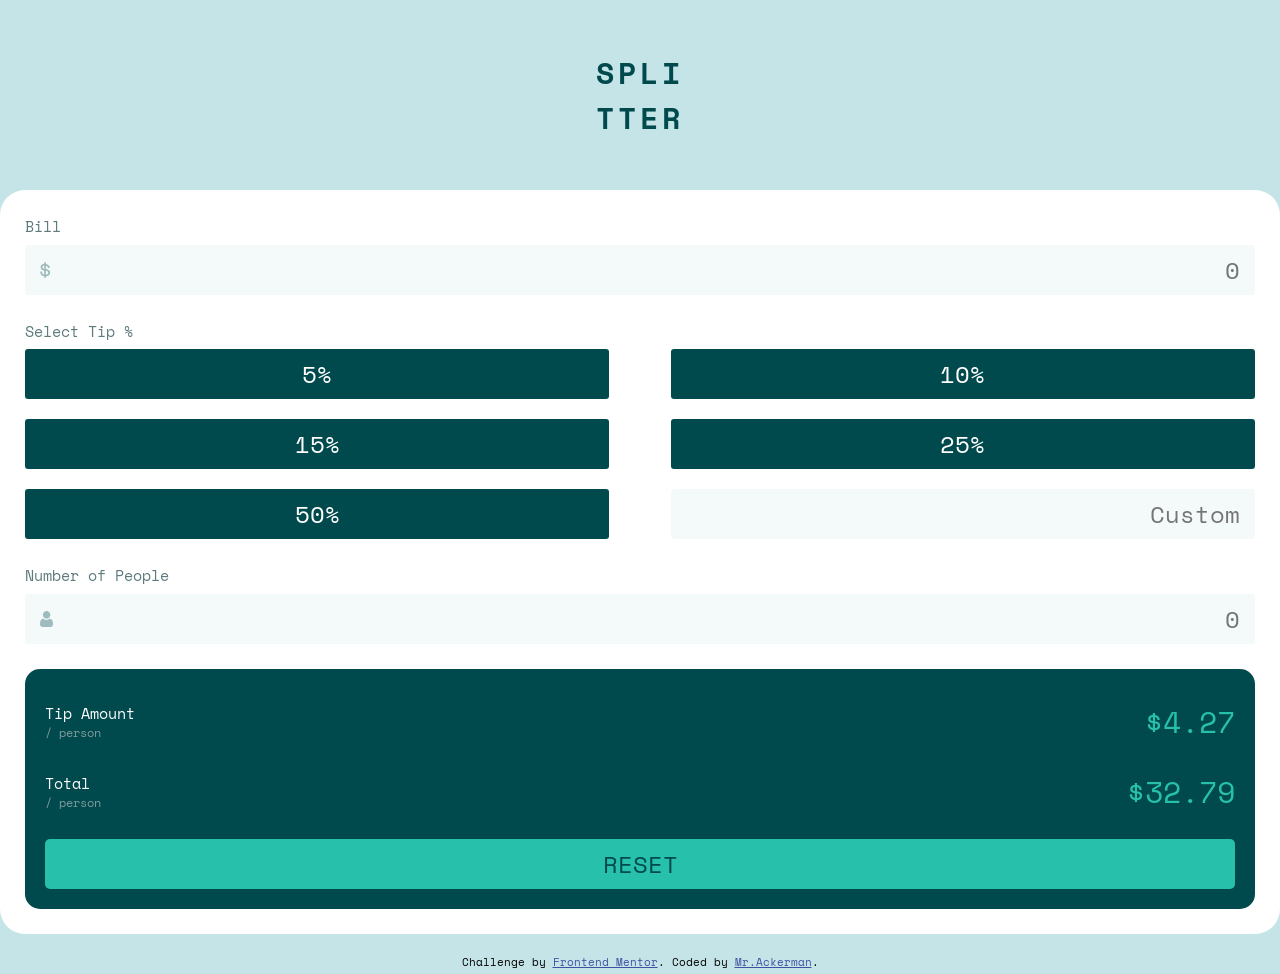
==== index.html @ e6e5ddb0 "actualizacion" ====
<!DOCTYPE html>
<html lang="en">
<head>
  <meta charset="UTF-8">
  <meta name="viewport" content="width=device-width, initial-scale=1.0"> <!-- displays site properly based on user's device -->
  <link rel="stylesheet" type="text/css" href="styles.css"/>
  <link rel="stylesheet" type="text/css" href="desktop.css" media="screen and (min-width:650px)"/>
  <link rel="icon" type="image/png" sizes="32x32" href="./images/favicon-32x32.png">
  <link rel="preconnect" href="https://fonts.googleapis.com">
  <link rel="preconnect" href="https://fonts.gstatic.com" crossorigin>
  <link href="https://fonts.googleapis.com/css2?family=Space+Mono:wght@700&display=swap" rel="stylesheet">
  <title>Frontend Mentor | Tip calculator app</title>

</head>
<body>

  <h1>SPLI<br/>TTER</h1>

  <main>
    <section class="inputsContainer">

      <section class="inputContainer">
        <label for="bill">Bill</label>
        <div class="inputIconContainer">
          <span class="inputIconBill"></span>
          <input id="bill" type="number" placeholder="0">


        </div>
        

  
      </section>
  
      <section class="inputContainer">
        <label>Select Tip %</label>
        <div class="buttonsContainer">

            <button>5%</button>
            <button>10%</button>
            <button>15%</button>
            <button>25%</button>
            <button>50%</button>
            <input type="number" id="customButton" placeholder="Custom">

        </div>

        
      </section>
  
      <section class="inputContainer">
        <label for="numberOfPeople">Number of People</label>
        <div class="inputIconContainer">
          <span class="inputIconNumberOfPeople"></span>
          <input id="numberOfPeople" type="number" placeholder="0">

        </div>
        
      </section>

    </section>

    <section class="outputsContainer">
      <div class="block1">
        <div class="block2">
          <div class="text1">Tip Amount</div>
          <div class="text2">/ person</div>
        </div>
        <div class="block3">$4.27</div>
      </div>
      <div class="block1">
        <div class="block2">
          <div class="text1">Total</div>
          <div class="text2">/ person</div>
        </div>
        <div class="block3">$32.79</div>
      </div>
      <button class="resetButton">RESET</button>


      
    </section>
  </main>

  <div class="attribution">
    Challenge by <a href="https://www.frontendmentor.io?ref=challenge" target="_blank">Frontend Mentor</a>. 
    Coded by <a href="https://www.frontendmentor.io/profile/SFCC5555">Mr.Ackerman</a>.
  </div>

  <script src="index.js"></script>
</body>
</html>
---- styles.css ----
* {
    box-sizing: border-box;
    margin: 0;
    padding: 0;
}

html {
    font-size: 62.5%;
}

:root {
    --fontOne:'Space Mono', monospace;

    --strongCyan: hsl(172, 67%, 45%);

    --veryDarkCyan: hsl(183, 100%, 15%);
    --darkGrayishCyan: hsl(186, 14%, 43%);
    --grayishCyan: hsl(184, 14%, 56%);
    --lightGrayishCyan: hsl(185, 41%, 84%);
    --veryLightGrayishCyan: hsl(189, 41%, 97%);
    --white: hsl(0, 0%, 100%);
    --purple: hsl(228, 45%, 44%);
}


body {
    font-family: var(--fontOne);
    background-color: var(--lightGrayishCyan);
    display: flex;
    flex-direction: column;
    align-items: center;
}

h1 {
    color:var(--veryDarkCyan);
    margin:50px;
    letter-spacing: 4px;
    font-size: 3rem;
}

main {
    width: 100%;
    background-color: var(--white);
    border-radius: 25px;
    padding: 25px;
}

.inputsContainer {
    display: flex;
    flex-direction: column;

}

.inputContainer {
    display: flex;
    flex-direction: column;
    margin-bottom: 25px;
}

label {
    color: var(--darkGrayishCyan);
    font-size: 1.5rem;
    margin-bottom: 7.5px;

}

input {
    background-color: var(--veryLightGrayishCyan);
    border:none;
    height: 50px;
    border-radius: 3px;
    padding: 5px 15px;
    color: var(--veryDarkCyan);
    font-family: var(--fontOne);
    font-size: 2.4rem;
    text-align: right;


}

.buttonsContainer {
    width: 100%;
    display: grid;
    grid-template-columns: repeat(2,1fr);
    grid-template-rows: repeat(3,1fr);
    grid-gap: 20px 5%;
    height: 190px;
}

#customButton {
    width: 100%;
    background-color: var(--veryLightGrayishCyan);
}


button {
    background-color: var(--veryDarkCyan);
    border: none;
    height: 50px;
    width: 100%;
    color: var(--white);
    font-size: 2.4rem;
    font-family: var(--fontOne);
    border-radius: 3px;
}

input[type=number]::-webkit-inner-spin-button { 
  -webkit-appearance: none; 
}


.outputsContainer {

    background-color: var(--veryDarkCyan);
    border-radius: 15px;
    padding: 20px;
    padding-top: 30px;
    display: flex;
    flex-direction: column;
    align-items: center;
    justify-content: space-between;

}

.block1 {
    width: 100%;
    display: flex;
    justify-content: space-between;
    align-items: center;
    margin-bottom: 25px;
}

.text1 {
    color: var(--white);
    font-size: 1.5rem;
}

.text2 {
    color: var(--grayishCyan);
    font-size: 1.2rem;
}

.block3 {
    color: var(--strongCyan);
    font-size: 3rem;
}

.resetButton {
    background-color: var(--strongCyan);
    color: var(--veryDarkCyan);
    border-radius: 5px;
}


.inputIconContainer {
    width: 100%;
    display: flex;
    flex-direction: column;
    position: relative;
}

span {

    display: inline-block;
    background-position: center;
    background-repeat: no-repeat;
    position: absolute;
    top:50%;
    translate: 15px -50%;

}

.inputIconNumberOfPeople {

    width: 13px;
    height: 16px;
    background-image: url(./images/icon-person.svg);
}

.inputIconBill {

    width: 11px;
    height: 17px;
    background-image: url(./images/icon-dollar.svg);
}


.attribution {
    font-size: 1.1rem;
    text-align: center;
    margin-top: 20px;
    margin-bottom: 4px;
}
.attribution a {
    color: var(--purple);
}
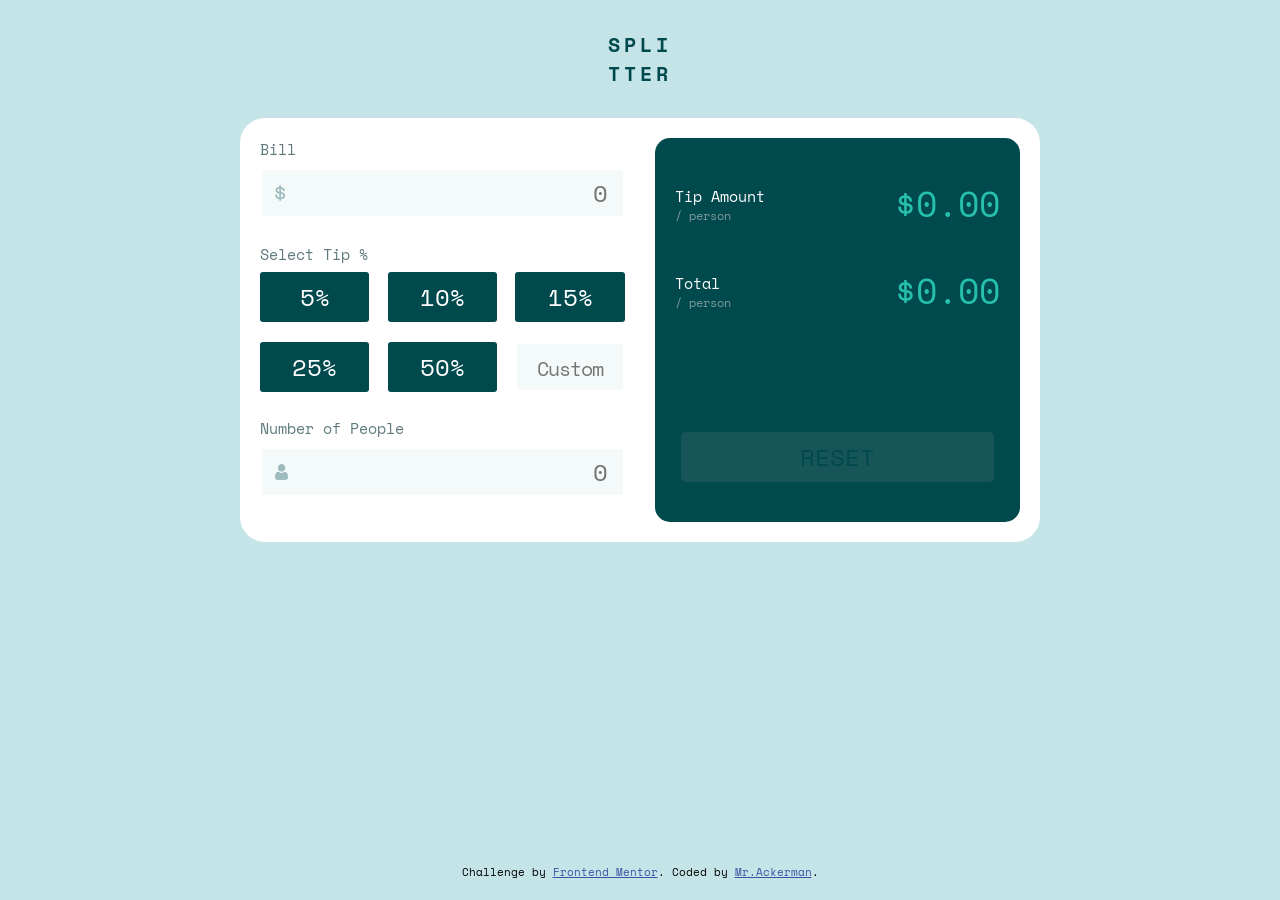
==== commit 2fd8cd4f: "actualización" ====
--- a/index.html
+++ b/index.html
@@ -4,7 +4,7 @@
   <meta charset="UTF-8">
   <meta name="viewport" content="width=device-width, initial-scale=1.0"> <!-- displays site properly based on user's device -->
   <link rel="stylesheet" type="text/css" href="styles.css"/>
-  <link rel="stylesheet" type="text/css" href="desktop.css" media="screen and (min-width:650px)"/>
+  <link rel="stylesheet" type="text/css" href="desktop.css" media="screen and (min-width:600px)"/>
   <link rel="icon" type="image/png" sizes="32x32" href="./images/favicon-32x32.png">
   <link rel="preconnect" href="https://fonts.googleapis.com">
   <link rel="preconnect" href="https://fonts.gstatic.com" crossorigin>
@@ -20,27 +20,30 @@
     <section class="inputsContainer">
 
       <section class="inputContainer">
-        <label for="bill">Bill</label>
+        <div class="errorContainer">
+          <label for="bill">Bill</label>
+          <div id="billError" class="inactive"></div>
+        </div>
         <div class="inputIconContainer">
           <span class="inputIconBill"></span>
           <input id="bill" type="number" placeholder="0">
 
-
         </div>
         
-
-  
       </section>
   
       <section class="inputContainer">
-        <label>Select Tip %</label>
+        <div class="errorContainer">
+          <label for="customButton">Select Tip %</label>
+          <div id="tipError" class="inactive"></div>
+        </div>
         <div class="buttonsContainer">
 
-            <button>5%</button>
-            <button>10%</button>
-            <button>15%</button>
-            <button>25%</button>
-            <button>50%</button>
+            <button class="tipButton" value="0.05">5%</button>
+            <button class="tipButton" value="0.1">10%</button>
+            <button class="tipButton" value="0.15">15%</button>
+            <button class="tipButton" value="0.25">25%</button>
+            <button class="tipButton" value="0.5">50%</button>
             <input type="number" id="customButton" placeholder="Custom">
 
         </div>
@@ -49,7 +52,10 @@
       </section>
   
       <section class="inputContainer">
-        <label for="numberOfPeople">Number of People</label>
+        <div class="errorContainer">
+          <label for="numberOfPeople">Number of People</label>
+          <div id="peopleError" class="inactive"></div>
+        </div>
         <div class="inputIconContainer">
           <span class="inputIconNumberOfPeople"></span>
           <input id="numberOfPeople" type="number" placeholder="0">
@@ -66,19 +72,16 @@
           <div class="text1">Tip Amount</div>
           <div class="text2">/ person</div>
         </div>
-        <div class="block3">$4.27</div>
+        <div id="tipAmountContainer" class="block3">$0.00</div>
       </div>
       <div class="block1">
         <div class="block2">
           <div class="text1">Total</div>
           <div class="text2">/ person</div>
         </div>
-        <div class="block3">$32.79</div>
+        <div id="totalContainer" class="block3">$0.00</div>
       </div>
-      <button class="resetButton">RESET</button>
-
-
-      
+      <button id="reset" class="inactiveResetButton">RESET</button>
     </section>
   </main>
 
--- a/styles.css
+++ b/styles.css
@@ -12,6 +12,7 @@
     --fontOne:'Space Mono', monospace;
 
     --strongCyan: hsl(172, 67%, 45%);
+    --cyan:hsl(172, 71%, 61%);
 
     --veryDarkCyan: hsl(183, 100%, 15%);
     --darkGrayishCyan: hsl(186, 14%, 43%);
@@ -19,9 +20,13 @@
     --lightGrayishCyan: hsl(185, 41%, 84%);
     --veryLightGrayishCyan: hsl(189, 41%, 97%);
     --white: hsl(0, 0%, 100%);
+    --softred:rgb(225, 85, 85);
     --purple: hsl(228, 45%, 44%);
 }
 
+.inactive {
+    display: none;
+}
 
 body {
     font-family: var(--fontOne);
@@ -33,7 +38,7 @@
 
 h1 {
     color:var(--veryDarkCyan);
-    margin:50px;
+    margin:45px;
     letter-spacing: 4px;
     font-size: 3rem;
 }
@@ -61,12 +66,16 @@
     color: var(--darkGrayishCyan);
     font-size: 1.5rem;
     margin-bottom: 7.5px;
-
+    cursor: pointer;
+    align-self: flex-start;
+}
+
+label:hover {
+    color: var(--grayishCyan);
 }
 
 input {
     background-color: var(--veryLightGrayishCyan);
-    border:none;
     height: 50px;
     border-radius: 3px;
     padding: 5px 15px;
@@ -74,8 +83,22 @@
     font-family: var(--fontOne);
     font-size: 2.4rem;
     text-align: right;
-
-
+    cursor: pointer;
+    border: 2px solid var(--white);
+}
+
+.errorInput, .errorInput:hover, .errorInput:focus {
+border-color: var(--softred);
+}
+
+
+input:hover {
+    border-color:var(--cyan);
+}
+
+input:focus {
+    border-color:var(--strongCyan);
+    outline-style: none;
 }
 
 .buttonsContainer {
@@ -90,10 +113,11 @@
 #customButton {
     width: 100%;
     background-color: var(--veryLightGrayishCyan);
-}
-
-
-button {
+    font-size: 2.4rem;
+}
+
+
+.tipButton {
     background-color: var(--veryDarkCyan);
     border: none;
     height: 50px;
@@ -102,7 +126,34 @@
     font-size: 2.4rem;
     font-family: var(--fontOne);
     border-radius: 3px;
-}
+    cursor: pointer;
+}
+
+.activeTipButton {
+    background-color: var(--strongCyan);
+    border: none;
+    height: 50px;
+    width: 100%;
+    color: var(--veryDarkCyan);
+    font-size: 2.4rem;
+    font-family: var(--fontOne);
+    border-radius: 3px;
+    cursor: pointer;
+}
+
+
+
+.tipButton:hover {
+    background-color: var(--cyan);
+    color: var(--veryDarkCyan);
+}
+
+
+.tipButton:focus {
+    background-color: var(--strongCyan);
+    color: var(--veryDarkCyan);
+}
+
 
 input[type=number]::-webkit-inner-spin-button { 
   -webkit-appearance: none; 
@@ -145,10 +196,43 @@
     font-size: 3rem;
 }
 
+.inactiveResetButton {
+    background-color: var(--darkGrayishCyan);
+    color: var(--veryDarkCyan);
+    border-radius: 5px;
+    opacity: 25%;
+    cursor: pointer;
+    border: none;
+    height: 50px;
+    width: 100%;
+    font-size: 2.4rem;
+    font-family: var(--fontOne);
+}
+
+.inactiveResetButton:hover {
+    background-color: var(--darkGrayishCyan);
+}
+
+.inactiveResetButton:focus {
+    background-color: var(--darkGrayishCyan);
+}
+
+
 .resetButton {
     background-color: var(--strongCyan);
     color: var(--veryDarkCyan);
     border-radius: 5px;
+    cursor: pointer;
+    border: none;
+    height: 50px;
+    width: 100%;
+    font-size: 2.4rem;
+    font-family: var(--fontOne);
+    cursor: pointer;
+}
+
+.resetButton:hover {
+    background-color: var(--cyan);
 }
 
 
@@ -184,12 +268,26 @@
     background-image: url(./images/icon-dollar.svg);
 }
 
+.errorContainer {
+    display: flex;
+    align-items: center;
+    justify-content: space-between;
+}
+
+.error {
+    color: var(--softred);
+    font-size: 1.5rem;
+    margin-bottom: 7.5px;
+    text-align: right;
+}
+
+
 
 .attribution {
     font-size: 1.1rem;
     text-align: center;
-    margin-top: 20px;
-    margin-bottom: 4px;
+    margin-top: 30px;
+    margin-bottom: 14px;
 }
 .attribution a {
     color: var(--purple);
--- a/desktop.css
+++ b/desktop.css
@@ -0,0 +1,62 @@
+
+h1 {
+    font-size: 2rem;
+    margin: 30px;
+}
+
+main {
+    width: 75%;
+    max-width: 800px;
+    min-width: 590px;
+    display: flex;
+    justify-content: space-between;
+    padding: 20px;
+}
+
+.inputsContainer {
+    width: 48%;
+}
+
+.outputsContainer {
+    width: 48%;
+    justify-content: flex-start;
+    position: relative;
+    padding-top: 40px;
+}
+
+.block3 {
+    font-size: 3.5rem;
+}
+
+.block1 {
+    margin-bottom: 35px;
+}
+
+.buttonsContainer {
+    grid-template-columns: repeat(3,1fr);
+    grid-template-rows: repeat(2,1fr);
+    height: 120px;
+}
+
+#customButton {
+    padding: 3px;
+}
+
+#customButton::placeholder {
+    font-size: 2rem;
+    letter-spacing: -1px;
+    text-align: center;
+}
+
+.inactiveResetButton, .resetButton {
+    position:absolute;
+    width: 86%;
+    bottom: 40px;
+
+}
+
+.attribution {
+    position: absolute;
+    top: 96%;
+    margin-top: 0px;
+}
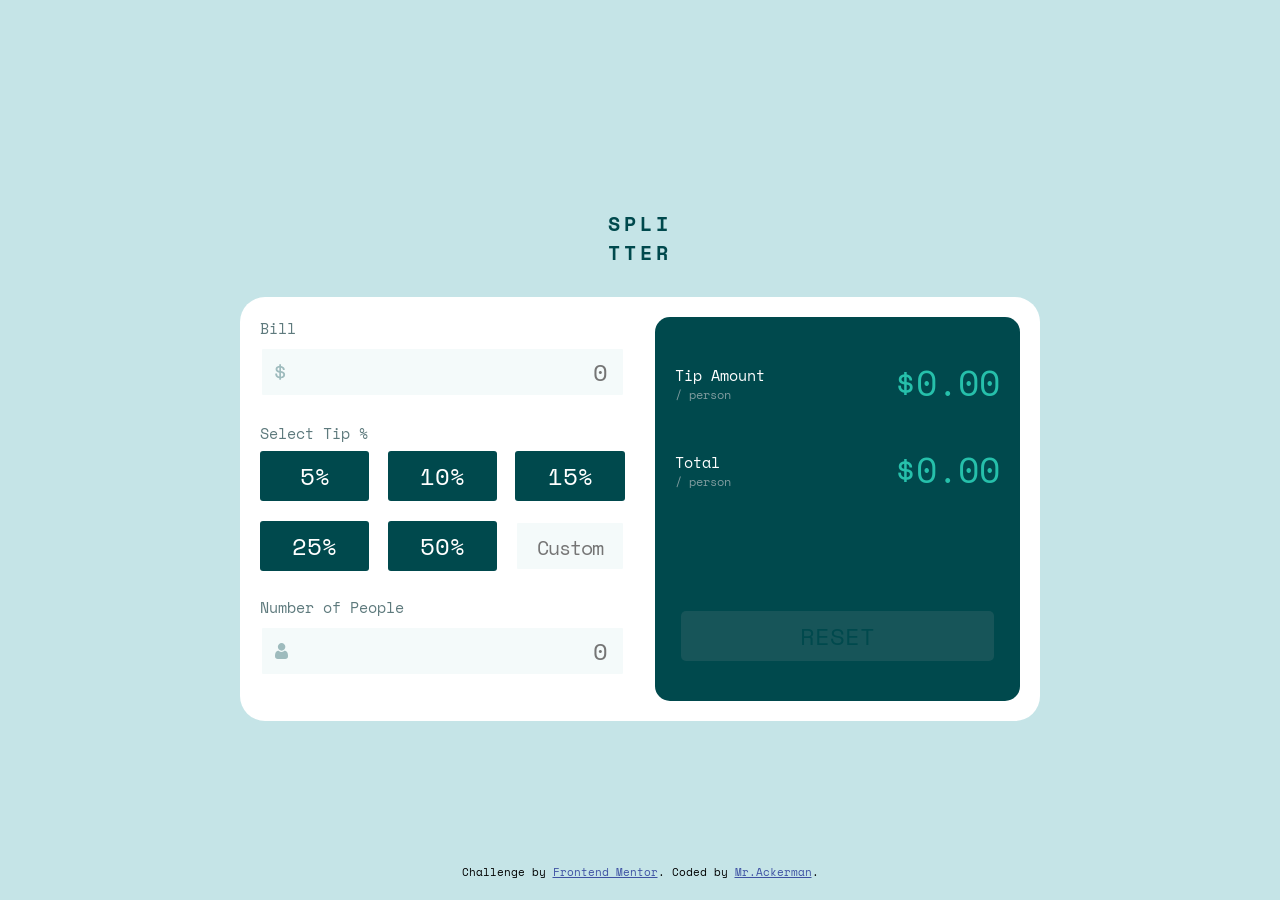
==== commit 5e60d853: "google site verification" ====
--- a/index.html
+++ b/index.html
@@ -1,8 +1,9 @@
 <!DOCTYPE html>
-<html lang="en">
+<html lang="es">
 <head>
   <meta charset="UTF-8">
   <meta name="viewport" content="width=device-width, initial-scale=1.0"> <!-- displays site properly based on user's device -->
+  <meta name="google-site-verification" content="79brbguJnD08O6HFmFTFYi8Uf24ir5Pzc-rUty7R0WE" />
   <link rel="stylesheet" type="text/css" href="styles.css"/>
   <link rel="stylesheet" type="text/css" href="desktop.css" media="screen and (min-width:600px)"/>
   <link rel="icon" type="image/png" sizes="32x32" href="./images/favicon-32x32.png">
--- a/styles.css
+++ b/styles.css
@@ -34,6 +34,7 @@
     display: flex;
     flex-direction: column;
     align-items: center;
+    justify-content: center;
 }
 
 h1 {
--- a/desktop.css
+++ b/desktop.css
@@ -11,6 +11,10 @@
     display: flex;
     justify-content: space-between;
     padding: 20px;
+}
+
+body {
+    height: 100vh;
 }
 
 .inputsContainer {
